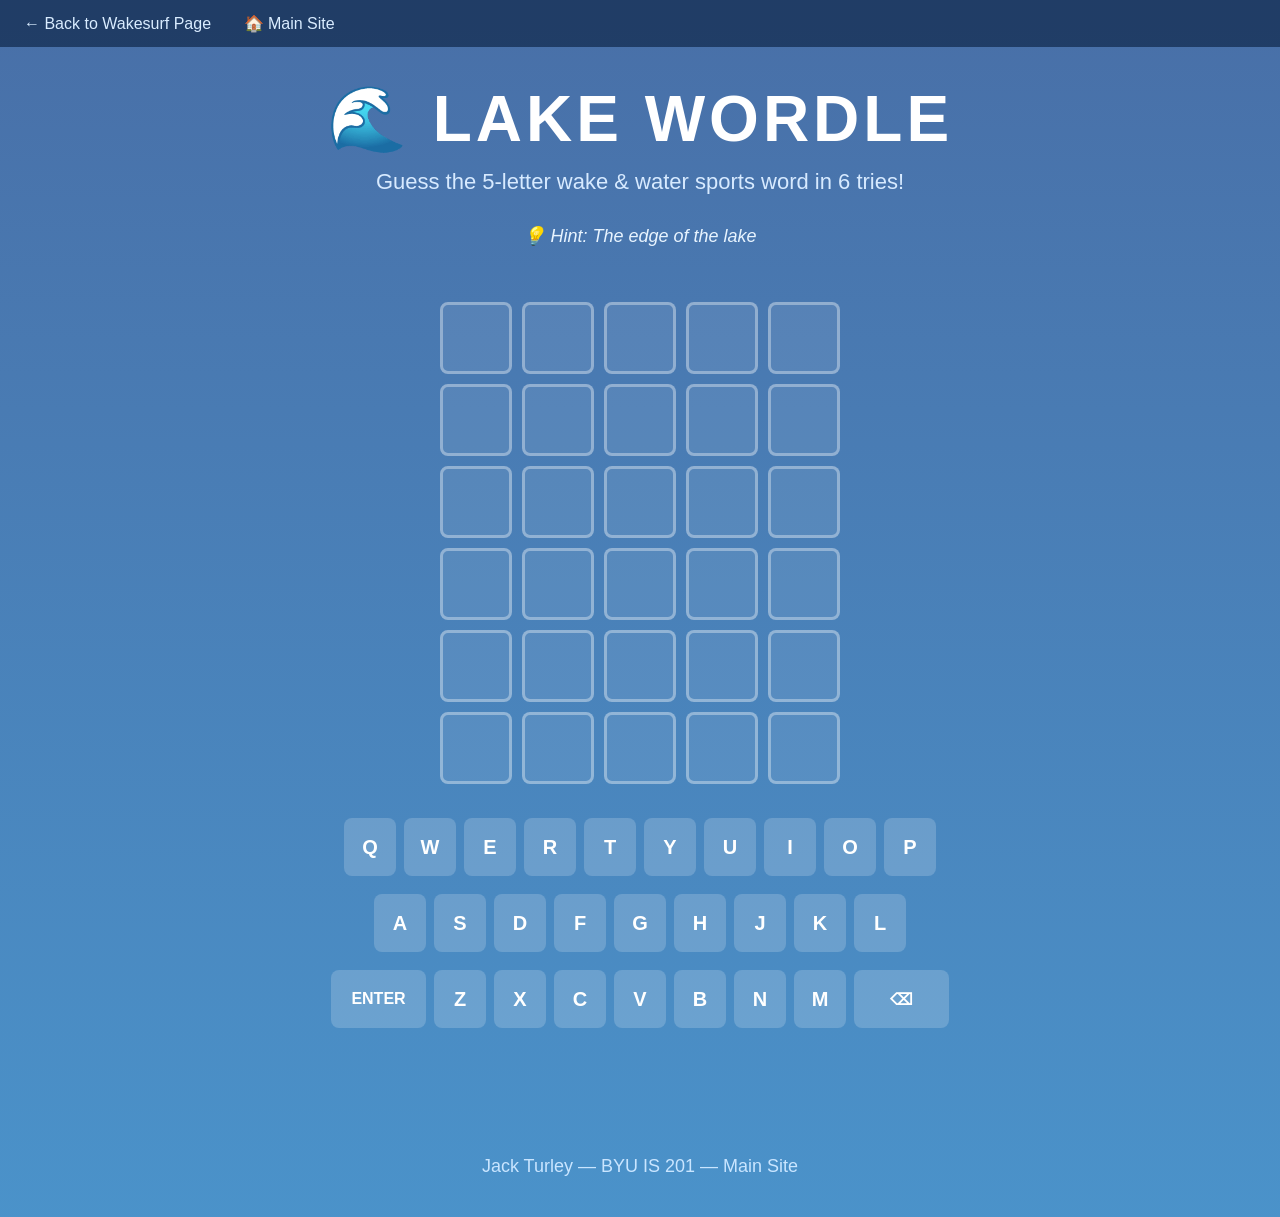
==== ai.html @ f89853ee "Add files via upload" ====
<!DOCTYPE html>
<html lang="en">
<head>
    <meta charset="UTF-8" />
    <meta name="viewport" content="width=device-width, initial-scale=1.0" />
    <title>Lake Wordle | Jack Turley</title>
    <style>
        * {
            box-sizing: border-box;
        }

        body {
    margin: 0;
    font-family: Arial, Helvetica, sans-serif;
    color: white;
    min-height: 100vh;
    background:
        linear-gradient(rgba(11, 63, 138, 0.75), rgba(14, 110, 184, 0.75)),
        url('assets/img/lakepowell.jpg');
    background-size: cover;
    background-position: center;
    background-repeat: no-repeat;
}
        

        .top-bar {
            background-color: rgba(0, 20, 50, 0.55);
            padding: 14px 24px;
            font-size: 16px;
        }

        .top-bar a {
            color: #d9ecff;
            text-decoration: none;
            margin-right: 28px;
            font-weight: 500;
        }

        .top-bar a:hover {
            text-decoration: underline;
        }

        .game-wrapper {
            max-width: 900px;
            margin: 0 auto;
            text-align: center;
            padding: 35px 20px 40px;
        }

        h1 {
            margin: 0;
            font-size: 64px;
            letter-spacing: 4px;
            font-weight: 800;
        }

        .subtitle {
            margin-top: 12px;
            font-size: 22px;
            color: #d7eaff;
        }

        .hint {
            margin-top: 30px;
            font-size: 18px;
            font-style: italic;
            color: #e8f4ff;
        }

        #board {
            display: grid;
            grid-template-rows: repeat(6, 1fr);
            gap: 10px;
            width: fit-content;
            margin: 55px auto 30px;
        }

        .row {
            display: grid;
            grid-template-columns: repeat(5, 72px);
            gap: 10px;
        }

        .tile {
            width: 72px;
            height: 72px;
            border: 3px solid rgba(255, 255, 255, 0.35);
            border-radius: 8px;
            display: flex;
            align-items: center;
            justify-content: center;
            font-size: 34px;
            font-weight: bold;
            text-transform: uppercase;
            background-color: rgba(255, 255, 255, 0.08);
        }

        .correct {
            background-color: #3cb371;
            border-color: #3cb371;
            color: white;
        }

        .present {
            background-color: #d4a72c;
            border-color: #d4a72c;
            color: white;
        }

        .absent {
            background-color: #5c6b7a;
            border-color: #5c6b7a;
            color: white;
        }

        #keyboard {
            max-width: 760px;
            margin: 0 auto;
        }

        .keyboard-row {
            display: flex;
            justify-content: center;
            margin-bottom: 10px;
            flex-wrap: wrap;
        }

        .key {
            background: rgba(255, 255, 255, 0.18);
            color: white;
            border: none;
            border-radius: 8px;
            margin: 4px;
            min-width: 52px;
            height: 58px;
            font-size: 20px;
            font-weight: bold;
            cursor: pointer;
            padding: 0 12px;
        }

        .key:hover {
            background: rgba(255, 255, 255, 0.28);
        }

        .wide-key {
            min-width: 95px;
            font-size: 16px;
        }

        #message {
            margin-top: 26px;
            min-height: 28px;
            font-size: 22px;
            font-weight: bold;
            color: #ffffff;
        }

        .footer-note {
            margin-top: 70px;
            font-size: 18px;
            color: #c9e5ff;
        }

        @media (max-width: 700px) {
            h1 {
                font-size: 42px;
            }

            .subtitle {
                font-size: 18px;
            }

            .row {
                grid-template-columns: repeat(5, 56px);
            }

            .tile {
                width: 56px;
                height: 56px;
                font-size: 28px;
            }

            .key {
                min-width: 42px;
                height: 50px;
                font-size: 16px;
            }

            .wide-key {
                min-width: 78px;
            }
        }
    </style>
</head>
<body>
    <div class="top-bar">
        <a href="fromscratch.html">← Back to Wakesurf Page</a>
        <a href="index.html">🏠 Main Site</a>
    </div>

    <div class="game-wrapper">
        <h1>🌊 LAKE WORDLE</h1>
        <p class="subtitle">Guess the 5-letter wake & water sports word in 6 tries!</p>
        <p class="hint">💡 Hint: The person on the board</p>

        <div id="board"></div>
        <div id="keyboard"></div>
        <div id="message"></div>

        <div class="footer-note">
            Jack Turley — BYU IS 201 — Main Site
        </div>
    </div>

    <script>
        const words = [
            { word: "RIDER", hint: "The person on the board" },
            { word: "WAKES", hint: "What the boat creates" },
            { word: "BOARD", hint: "You stand on this" },
            { word: "ROPES", hint: "You start with one" },
            { word: "SPRAY", hint: "Water flying off the wave" },
            { word: "TRICK", hint: "Something advanced riders try" },
            { word: "SHORE", hint: "The edge of the lake" }
        ];

        const chosen = words[Math.floor(Math.random() * words.length)];
        const targetWord = chosen.word;
        document.querySelector(".hint").textContent = "💡 Hint: " + chosen.hint;

        const maxRows = 6;
        const maxCols = 5;
        let currentRow = 0;
        let currentCol = 0;
        let gameOver = false;
        const guesses = Array.from({ length: maxRows }, () => Array(maxCols).fill(""));

        const board = document.getElementById("board");
        const keyboard = document.getElementById("keyboard");
        const message = document.getElementById("message");

        function createBoard() {
            for (let r = 0; r < maxRows; r++) {
                const row = document.createElement("div");
                row.classList.add("row");
                row.id = `row-${r}`;

                for (let c = 0; c < maxCols; c++) {
                    const tile = document.createElement("div");
                    tile.classList.add("tile");
                    tile.id = `tile-${r}-${c}`;
                    row.appendChild(tile);
                }

                board.appendChild(row);
            }
        }

        function makeKey(label, extraClass = "") {
            const btn = document.createElement("button");
            btn.textContent = label;
            btn.className = `key ${extraClass}`;
            btn.id = `key-${label}`;
            btn.addEventListener("click", () => handleKey(label));
            return btn;
        }

        function createKeyboard() {
            const row1 = "QWERTYUIOP".split("");
            const row2 = "ASDFGHJKL".split("");
            const row3 = "ZXCVBNM".split("");

            const keyboardRow1 = document.createElement("div");
            keyboardRow1.classList.add("keyboard-row");
            row1.forEach(letter => keyboardRow1.appendChild(makeKey(letter)));

            const keyboardRow2 = document.createElement("div");
            keyboardRow2.classList.add("keyboard-row");
            row2.forEach(letter => keyboardRow2.appendChild(makeKey(letter)));

            const keyboardRow3 = document.createElement("div");
            keyboardRow3.classList.add("keyboard-row");
            keyboardRow3.appendChild(makeKey("ENTER", "wide-key"));
            row3.forEach(letter => keyboardRow3.appendChild(makeKey(letter)));
            keyboardRow3.appendChild(makeKey("⌫", "wide-key"));

            keyboard.appendChild(keyboardRow1);
            keyboard.appendChild(keyboardRow2);
            keyboard.appendChild(keyboardRow3);
        }

        function updateTile(row, col, letter) {
            document.getElementById(`tile-${row}-${col}`).textContent = letter;
        }

        function handleKey(key) {
            if (gameOver) return;

            if (key === "⌫") {
                if (currentCol > 0) {
                    currentCol--;
                    guesses[currentRow][currentCol] = "";
                    updateTile(currentRow, currentCol, "");
                }
                return;
            }

            if (key === "ENTER") {
                if (currentCol < maxCols) {
                    message.textContent = "Enter a 5-letter word.";
                    return;
                }
                submitGuess();
                return;
            }

            if (/^[A-Z]$/.test(key) && currentCol < maxCols) {
                guesses[currentRow][currentCol] = key;
                updateTile(currentRow, currentCol, key);
                currentCol++;
                message.textContent = "";
            }
        }

        function submitGuess() {
            const guess = guesses[currentRow].join("");

            if (guess.length !== 5) {
                message.textContent = "Guess must be 5 letters.";
                return;
            }

            const targetLetters = targetWord.split("");
            const guessLetters = guess.split("");
            const result = Array(5).fill("absent");

            for (let i = 0; i < 5; i++) {
                if (guessLetters[i] === targetLetters[i]) {
                    result[i] = "correct";
                    targetLetters[i] = null;
                    guessLetters[i] = null;
                }
            }

            for (let i = 0; i < 5; i++) {
                if (guessLetters[i] && targetLetters.includes(guessLetters[i])) {
                    result[i] = "present";
                    targetLetters[targetLetters.indexOf(guessLetters[i])] = null;
                }
            }

            for (let i = 0; i < 5; i++) {
                const tile = document.getElementById(`tile-${currentRow}-${i}`);
                tile.classList.add(result[i]);

                const keyId = guesses[currentRow][i] === "⌫" ? "⌫" : guesses[currentRow][i];
                const keyBtn = document.getElementById(`key-${keyId}`);

                if (keyBtn) {
                    if (result[i] === "correct") {
                        keyBtn.style.backgroundColor = "#3cb371";
                    } else if (result[i] === "present" && keyBtn.style.backgroundColor !== "rgb(60, 179, 113)") {
                        keyBtn.style.backgroundColor = "#d4a72c";
                    } else if (!keyBtn.style.backgroundColor) {
                        keyBtn.style.backgroundColor = "#5c6b7a";
                    }
                }
            }

            if (guess === targetWord) {
                message.textContent = `You got it! The word was ${targetWord}.`;
                gameOver = true;
                return;
            }

            currentRow++;
            currentCol = 0;

            if (currentRow === maxRows) {
                message.textContent = `Game over. The word was ${targetWord}.`;
                gameOver = true;
            }
        }

        document.addEventListener("keydown", (e) => {
            if (gameOver) return;

            if (e.key === "Backspace") {
                handleKey("⌫");
            } else if (e.key === "Enter") {
                handleKey("ENTER");
            } else {
                const key = e.key.toUpperCase();
                if (/^[A-Z]$/.test(key)) {
                    handleKey(key);
                }
            }
        });

        createBoard();
        createKeyboard();
    </script>
</body>
</html>
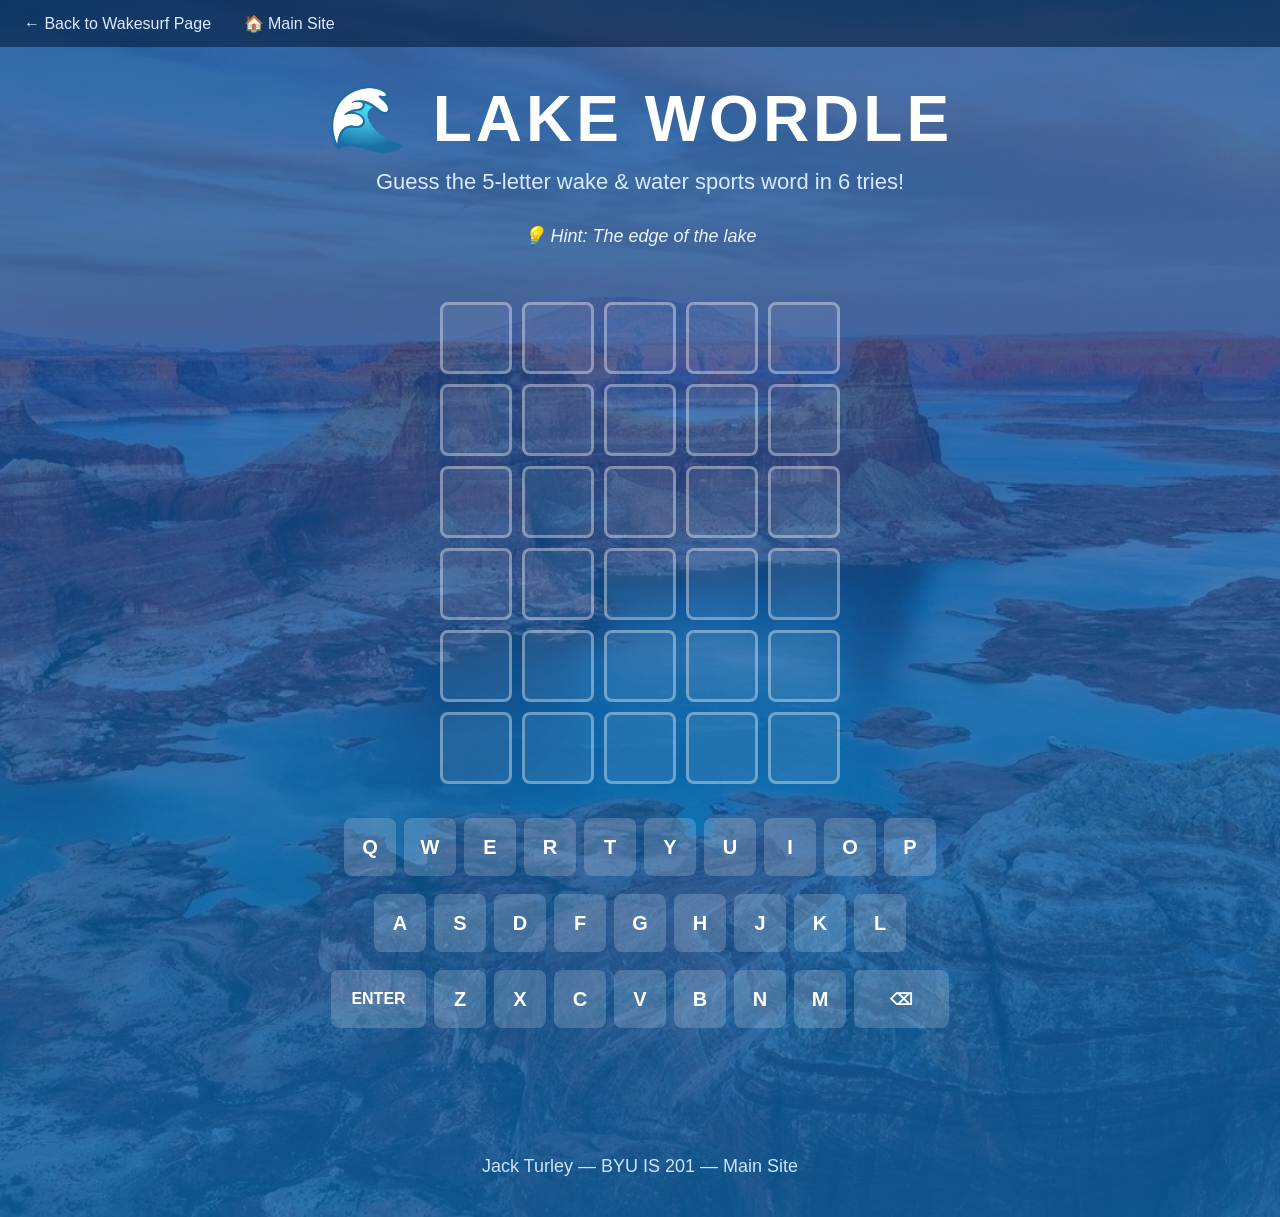
==== commit 58b4a643: "Update ai.html" ====
--- a/ai.html
+++ b/ai.html
@@ -16,7 +16,7 @@
     min-height: 100vh;
     background:
         linear-gradient(rgba(11, 63, 138, 0.75), rgba(14, 110, 184, 0.75)),
-        url('assets/img/lakepowell.jpg');
+        url('lakepowell.jpg');
     background-size: cover;
     background-position: center;
     background-repeat: no-repeat;
@@ -401,4 +401,4 @@
         createKeyboard();
     </script>
 </body>
-</html>+</html>
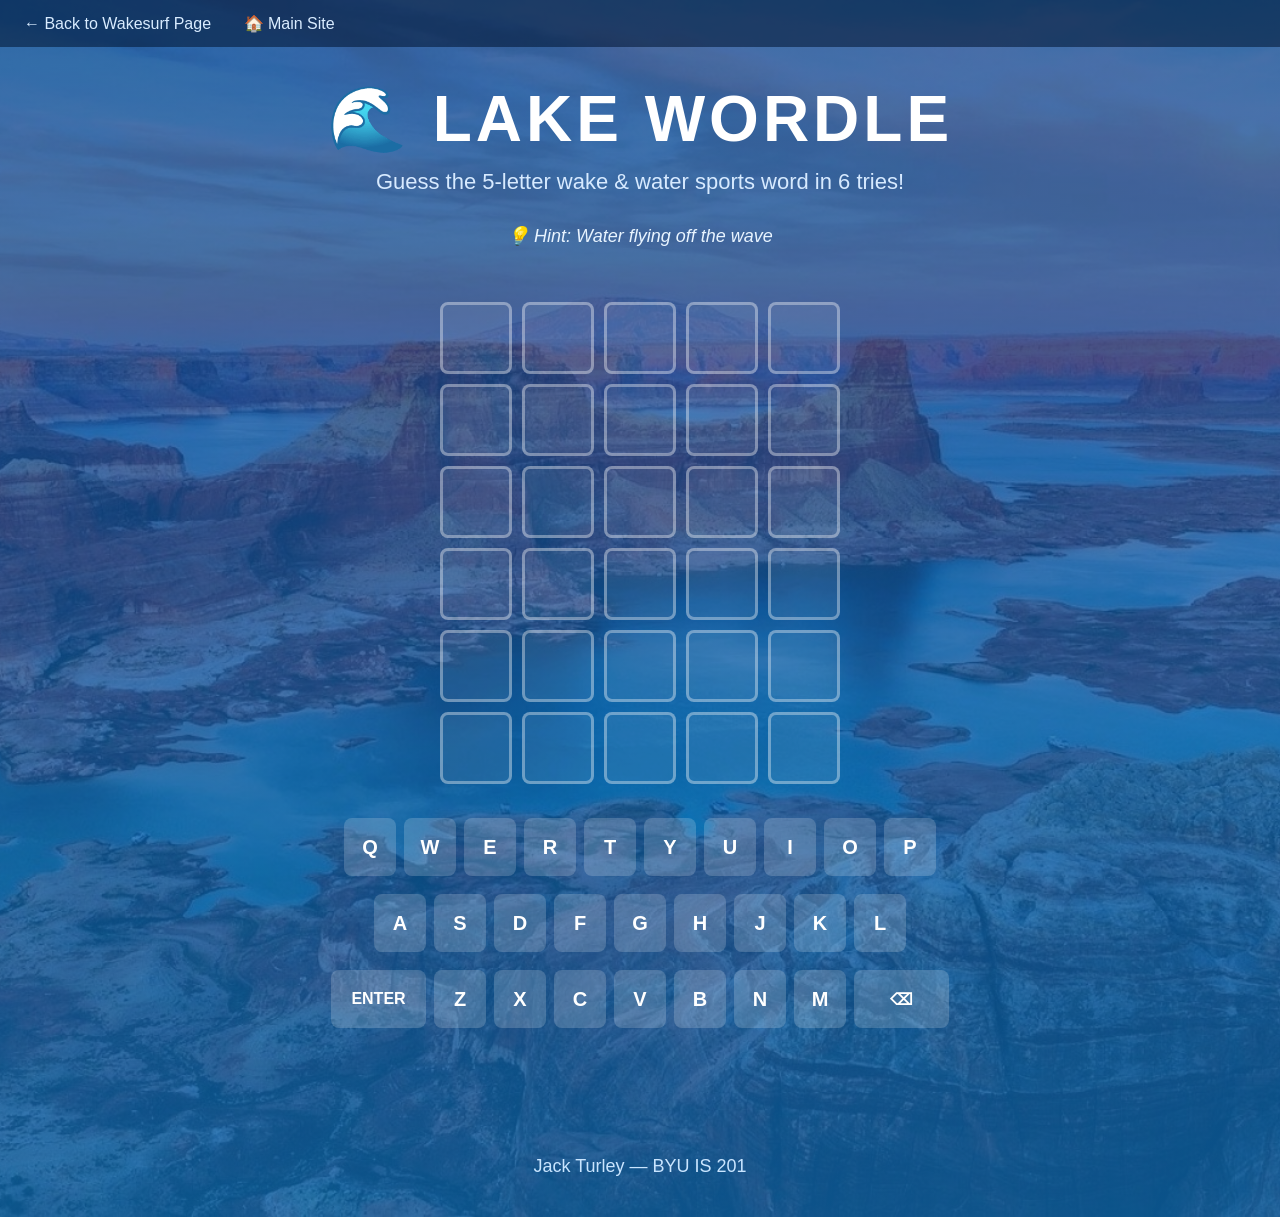
==== commit c79841e7: "Update ai.html" ====
--- a/ai.html
+++ b/ai.html
@@ -209,7 +209,7 @@
         <div id="message"></div>
 
         <div class="footer-note">
-            Jack Turley — BYU IS 201 — Main Site
+            Jack Turley — BYU IS 201
         </div>
     </div>
 
